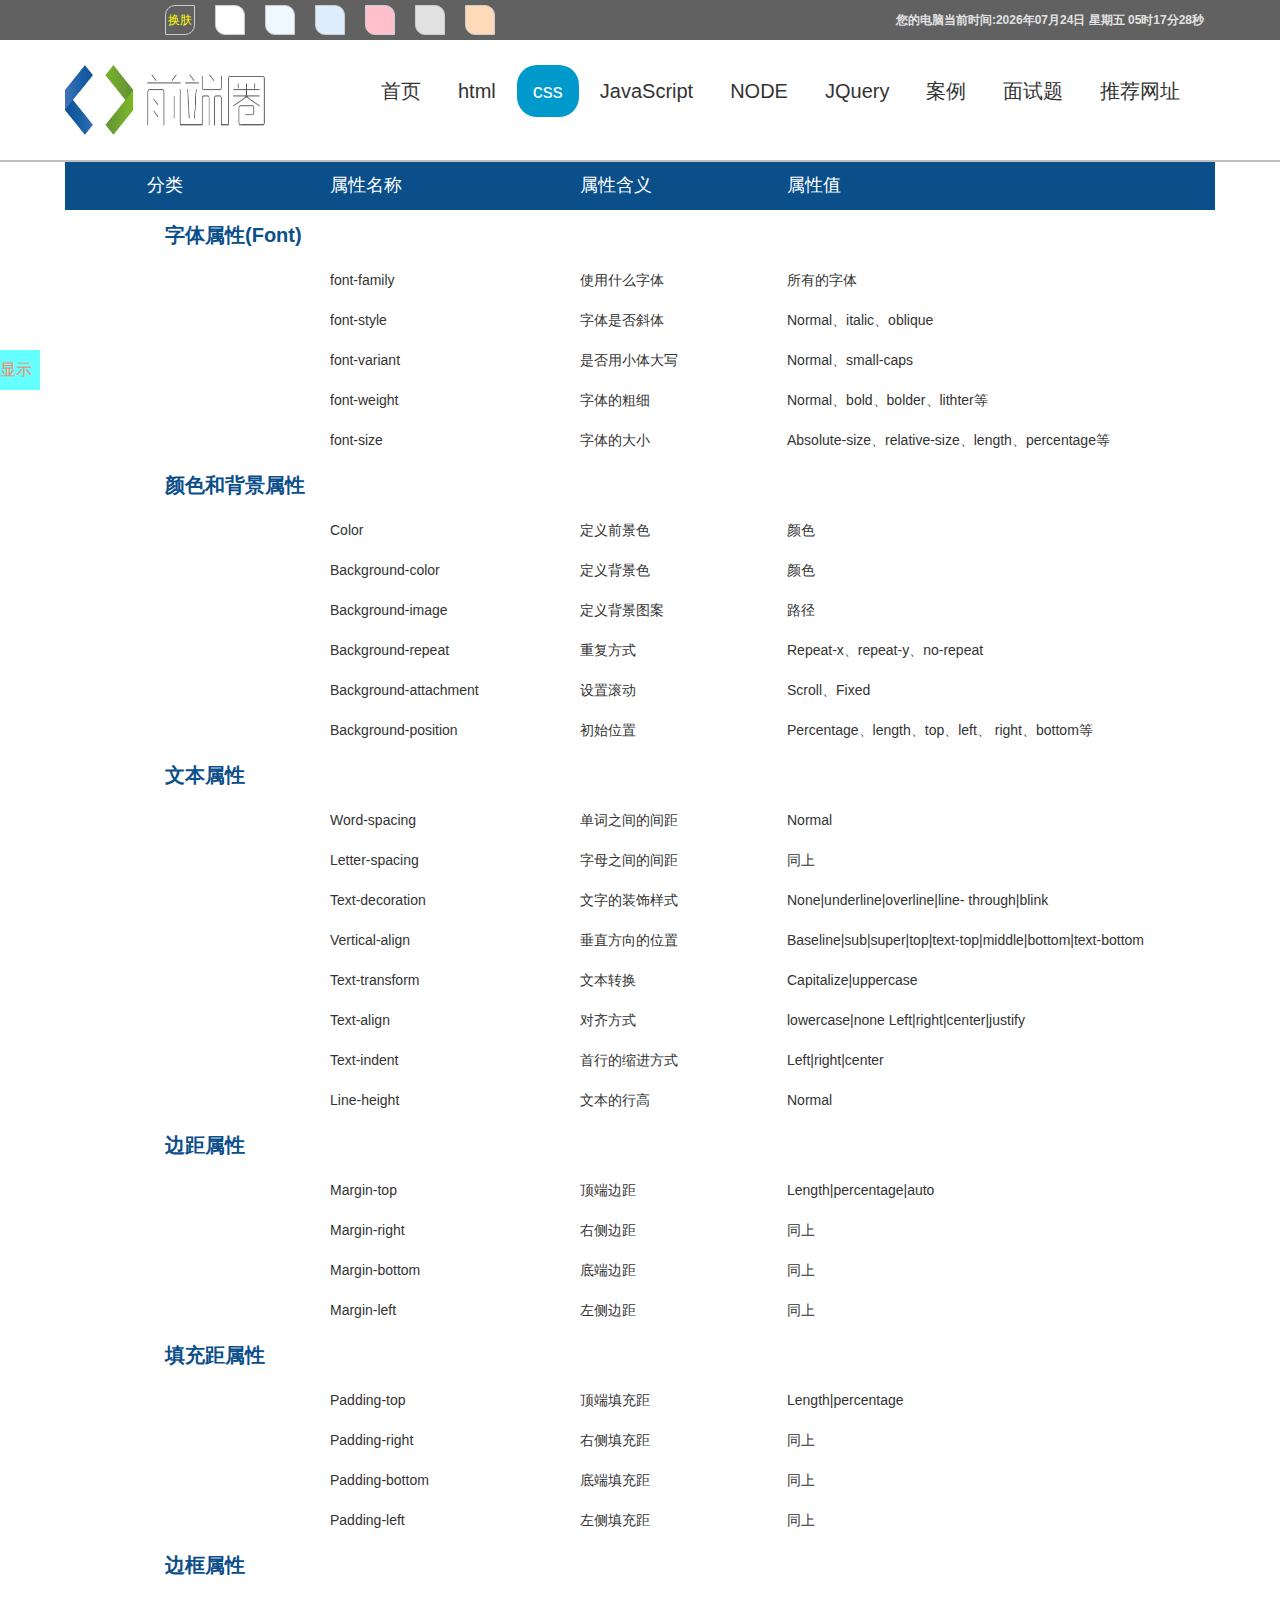
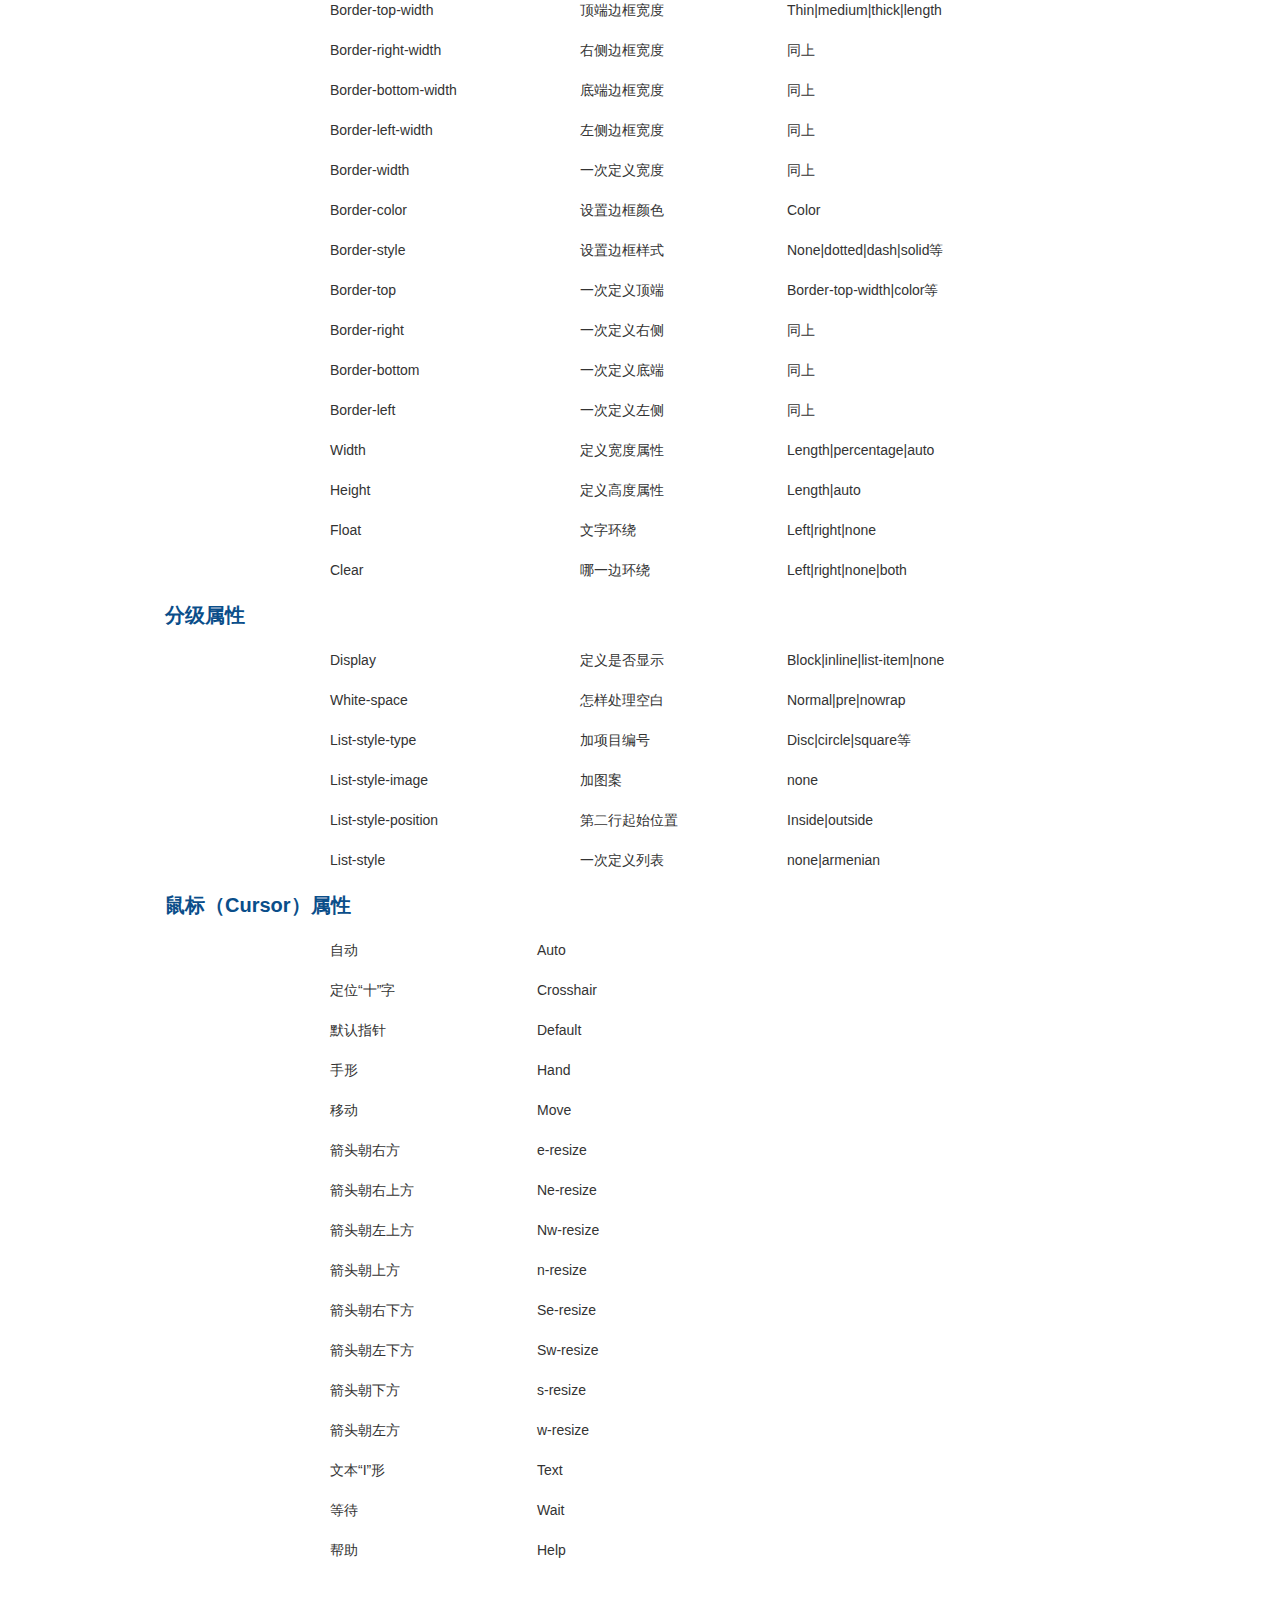
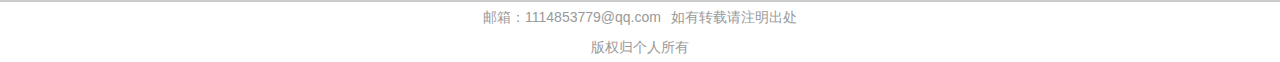
==== css.html @ 02173a92 "one" ====
<!DOCTYPE html>
<html>
<head lang="en">
    <meta charset="UTF-8">
    <title>前端圈</title>
    <meta name="description" content="主要交流前端技术，JS,css,node.js，JQ，html，放松时刻设有：新闻，音乐，游戏，购物，还有跟多的技术交流平台推荐">
    <meta name="keywords" content="前端圈,前端,html，JS,css,node.js,前端圈首页,web交流,JQ,animate，bootcss.js,html5,javascript,面试题">
    <meta name="application-name" content="前端圈">
    <link rel="stylesheet" href="css/transit.css" type="text/css"/>
    <link rel="stylesheet" href="css/css.css" type="text/css"/>
    <link rel="stylesheet" href="css/1.0.7/iconfont.css" type="text/css"/>
    <link rel="shortcut icon" href="img/ico.ico">
    <script src="js/utils.js" type="text/javascript"></script>
</head>
<body class="bg" id="body">
<div class="min_width title bg0" id="title">
    <div class="min_width bg" id="top">
        <div class="width head ">
            <div class="clList clear">
                <span>换肤</span>
                <ul class="clear" id="clList">
                    <li class="bg0" style="border-color:yellow "></li>
                    <li class="bg1"></li>
                    <li class="bg2"></li>
                    <li class="bg3"></li>
                    <li class="bg4"></li>
                    <li class="bg5"></li>
                </ul>
            </div>
            <div class="deta" id="deta">
                <span>您的电脑当前时间:</span><b>2016年06月11日 星期六 23时36分18秒</b>
            </div>
        </div>
    </div>
    <div class="width header" >
        <div class="width">
            <div class="clear nav">
                <h1 class="logo fl" alt="前端 css js javascript node.js Jquery">
                    <a id="logo" href="index.html" alt="前端 css js javascript node.js Jquery" title="前端 css js javascript node Jquery">
                        <img src="img/logo.png" alt="logo 前端 css js" title="前端 css js"/>
                    </a>
                </h1>
                <ul class="navList fl" id="navList">
                    <li><a class="a1" href="index.html">首页</a></li>
                    <li><a class="a1" href="html.html">html</a></li>
                    <li class="bg"><a class="bg a1" href="css.html">css</a></li>
                    <li><a class="a1" href="js.html">JavaScript</a></li>
                    <li><a class="a1" href="node.html">NODE</a></li>
                    <li><a class="a1" href="kj.html">JQuery</a></li>
                    <li><a class="a1" href="dome.html">案例</a></li>
                    <li class="xiaList" id="xiaList1">
                        <a class="a1" href="javascript:;">面试题</a>
                        <div id="span1" class="span1">
                            <a  href="http://www.nowcoder.com/ta/js-assessment" target="_blank">牛客网</a>
                            <a href="http://bbs.blueidea.com/thread-3107428-1-1.html" target="_blank">蓝色理想</a>
                            <a  href="http://www.doc88.com/p-7876115384319.html" target="_blank">道客巴巴</a>
                            <a  href="http://www.doc88.com/p-7876115384319.html" target="_blank">面试手册</a>
                            <a href="http://www.cnblogs.com/wolm/p/3624930.html" target="_blank">博客园</a>
                            <a  href="http://udn.yyuap.com/portal.php?mod=topic&topicid=1#portal_block_327_content" target="_blank">H5</a>
                            <a  href="http://www.imooc.com/?from=360ppc" target="_blank">慕课网</a>
                            <a href="http://blog.csdn.net/web/index.html" target="_blank">博客</a>
                            <a  href="http://guoyongfeng.github.io/idoc/" target="_blank">技术博客</a>
                            <a  href="http://tool.css-js.com/" target="_blank">代码压缩</a>
                            <a  href="http://www.ico.la/" target="_blank">ico</a>
                        </div>
                    </li>
                    <li class="a1" id="xiaList2">
                        <a a class="a1" href="javascript:;">推荐网址</a>
                        <div id="span2" class="span1 span2">
                            <a href="https://cnodejs.org/" target="_blank">node社区</a>
                            <a href="http://nodeapi.ucdok.com/#/api/" target="_blank">node手册</a>
                            <a href="http://www.runoob.com/bootstrap/bootstrap-tutorial.html" target="_blank">bootcss中文</a>
                            <a href="http://www.runoob.com/angularjs/angularjs-tutorial.html" target="_blank">animate.css</a>
                            <a href="http://www.ngnice.com/" target="_blank">Angular</a>
                            <a href="https://github.com/ksky521/nodePPT" target="_blank">ppt制作</a>
                            <a href="http://www.1024i.com/demo/less/" target="_blank">less</a>
                            <a href="http://www.iconfont.cn/?spm=a313x.7781069.1998698872.1.B12klC" target="_blank">图标</a>
                            <a href="http://www.gulpjs.com.cn/" target="_blank">gulpjs</a>
                            <a href="http://webpackdoc.com/">webpack</a>
                            <a href="http://www.oschina.net/question/tag/npm">npm</a>
                        </div>
                    </li>
                </ul>
            </div>
        </div>
    </div>
</div>
<div class=" height clear">

</div>
<script src="js/transit.js" type="text/javascript"></script>

<div class="min_width">
    <div class="width">
        <div class="context">
            <div class="list" id="list">
                分类
                <div>
                    <a href="javascript:;">字体属性</a>
                    <a href="javascript:;">颜色和背景</a>
                    <a href="javascript:;">文本属性</a>
                    <a href="javascript:;">边距属性</a>
                    <a href="javascript:;">填充距属性</a>
                    <a href="javascript:;">边框属性</a>
                    <a href="javascript:;">分级属性</a>
                    <a class="aa" href="javascript:;">鼠标属性</a>
                </div>
            </div>
            <ul class="clear">
                <li class="he1">属性名称</li>
                <li class="he2">属性含义 </li>
                <li class="he3">属性值</li>
            </ul>
        </div>
    </div>
    <div class="width">
        <div class="con">
            <h4 id="con1">字体属性(Font)</h4>
            <div class="con1 clear">
                <div class="he1">
                    font-family <br/>
                    font-style<br/>
                    font-variant<br/>
                    font-weight<br/>
                    font-size<br/>
                </div>
                <div class="he2">
                    使用什么字体<br/>
                    字体是否斜体<br/>
                    是否用小体大写<br/>
                    字体的粗细<br/>
                    字体的大小<br/>
                </div>
                <div class="he3">
                    所有的字体<br/>
                    Normal、italic、oblique<br/>
                    Normal、small-caps<br/>
                    Normal、bold、bolder、lithter等<br/>
                    Absolute-size、relative-size、length、percentage等<br/>
                </div>
            </div>
            <h4 id="con2">颜色和背景属性</h4>
            <div class="con1 clear">
                <div class="he1">
                    Color <br/>
                    Background-color<br/>
                    Background-image<br/>
                    Background-repeat<br/>
                    Background-attachment<br/>
                    Background-position<br/>
                </div>
                <div class="he2">
                    定义前景色<br/>
                    定义背景色<br/>
                    定义背景图案<br/>
                    重复方式<br/>
                    设置滚动<br/>
                    初始位置<br/>
                </div>
                <div class="he3">
                    颜色<br/>
                    颜色<br/>
                    路径<br/>
                    Repeat-x、repeat-y、no-repeat<br/>
                    Scroll、Fixed<br/>
                    Percentage、length、top、left、 right、bottom等<br/>
                </div>
        </div>
            <h4 id="con3">文本属性</h4>
            <div class="con1 clear">
                <div class="he1">
                    Word-spacing <br/>
                    Letter-spacing<br/>
                    Text-decoration<br/>
                    Vertical-align<br/>
                    Text-transform<br/>
                    Text-align<br/>
                    Text-indent<br/>
                    Line-height<br/>
                </div>
                <div class="he2">
                    单词之间的间距<br/>
                    字母之间的间距<br/>
                    文字的装饰样式<br/>
                    垂直方向的位置<br/>
                    文本转换<br/>
                    对齐方式<br/>
                    首行的缩进方式<br/>
                    文本的行高<br/>
                </div>
                <div class="he3">
                    Normal<br/>
                    同上<br/>
                    None|underline|overline|line- through|blink<br/>
                    Baseline|sub|super|top|text-top|middle|bottom|text-bottom<br/>
                    Capitalize|uppercase<br/>
                    lowercase|none Left|right|center|justify<br/>
                    Left|right|center <br/>
                    Normal<br/>
                </div>
            </div>
            <h4 id="con4">边距属性</h4>
            <div class="con1 clear">
                <div class="he1">
                    Margin-top<br/>
                    Margin-right<br/>
                    Margin-bottom<br/>
                    Margin-left<br/>
                </div>
                <div class="he2">
                    顶端边距<br/>
                    右侧边距<br/>
                    底端边距<br/>
                    左侧边距<br/>
                </div>
                <div class="he3">
                    Length|percentage|auto<br/>
                    同上<br/>
                    同上<br/>
                    同上<br/>
                </div>
            </div>
            <h4 id="con5">填充距属性</h4>
            <div class="con1 clear">
                <div class="he1">
                    Padding-top<br/>
                    Padding-right<br/>
                    Padding-bottom<br/>
                    Padding-left<br/>
                </div>
                <div class="he2">
                    顶端填充距<br/>
                    右侧填充距<br/>
                    底端填充距<br/>
                    左侧填充距<br/>
                </div>
                <div class="he3">
                    Length|percentage<br/>
                    同上<br/>
                    同上<br/>
                    同上<br/>
                </div>
            </div>
            <h4 id="con6">边框属性</h4>
            <div class="con1 clear">
                <div class="he1">
                    Border-top-width<br/>
                    Border-right-width<br/>
                    Border-bottom-width<br/>
                    Border-left-width<br/>
                    Border-width<br/>
                    Border-color<br/>
                    Border-style<br/>
                    Border-top<br/>
                    Border-right<br/>
                    Border-bottom<br/>
                    Border-left<br/>
                    Width<br/>
                    Height<br/>
                    Float<br/>
                    Clear<br/>
                </div>
                <div class="he2">
                    顶端边框宽度<br/>
                    右侧边框宽度<br/>
                    底端边框宽度<br/>
                    左侧边框宽度<br/>
                    一次定义宽度<br/>
                    设置边框颜色<br/>
                    设置边框样式<br/>
                    一次定义顶端<br/>
                    一次定义右侧<br/>
                    一次定义底端<br/>
                    一次定义左侧<br/>
                    定义宽度属性<br/>
                    定义高度属性<br/>
                    文字环绕<br/>
                    哪一边环绕<br/>
                </div>
                <div class="he3">
                    Thin|medium|thick|length<br/>
                    同上<br/>
                    同上<br/>
                    同上<br/>
                    同上<br/>
                    Color<br/>
                    None|dotted|dash|solid等<br/>
                    Border-top-width|color等<br/>
                    同上<br/>
                    同上<br/>
                    同上<br/>
                    Length|percentage|auto<br/>
                    Length|auto<br/>
                    Left|right|none<br/>
                    Left|right|none|both<br/>
                </div>
            </div>
            <h4 id="con7">分级属性</h4>
            <div class="con1 clear">
                <div class="he1">
                    Display<br/>
                    White-space<br/>
                    List-style-type<br/>
                    List-style-image<br/>
                    List-style-position<br/>
                    List-style<br/>
                </div>
                <div class="he2">
                    定义是否显示<br/>
                    怎样处理空白<br/>
                    加项目编号<br/>
                    加图案<br/>
                    第二行起始位置<br/>
                    一次定义列表<br/>
                </div>
                <div class="he3">
                    Block|inline|list-item|none<br/>
                    Normal|pre|nowrap <br/>
                    Disc|circle|square等<br/>
                    none<br/>
                    Inside|outside<br/>
                    none|armenian <br/>
                </div>
            </div>
            <h4 id="con8">鼠标（Cursor）属性</h4>
            <div class="con1 clear">
                <div class="he1">

                </div>
                <div class="he2">
                    自动<br/>
                    定位“十”字<br/>
                    默认指针<br/>
                    手形<br/>
                    移动<br/>
                    箭头朝右方<br/>
                    箭头朝右上方<br/>
                    箭头朝左上方<br/>
                    箭头朝上方<br/>
                    箭头朝右下方<br/>
                    箭头朝左下方<br/>
                    箭头朝下方<br/>
                    箭头朝左方<br/>
                    文本“I”形 <br/>
                    等待 <br/>
                    帮助<br/>
                </div>
                <div class="he3">
                    Auto<br/>
                    Crosshair<br/>
                    Default<br/>
                    Hand<br/>
                    Move<br/>
                    e-resize<br/>
                    Ne-resize<br/>
                    Nw-resize<br/>
                    n-resize<br/>
                    Se-resize<br/>
                    Sw-resize<br/>
                    s-resize<br/>
                    w-resize<br/>
                    Text<br/>
                    Wait<br/>
                    Help<br/>
                </div>
            </div>
    </div>
    </div>
</div>
<div class="min_width bottm" id="bottmS">
    <div class="width">
        <p>邮箱：1114853779@qq.com<span>如有转载请注明出处</span></p>
        <p>版权归个人所有</p>
    </div>
    </div>
</div>
<div class="lefts" id="lefts">
    <h3 class="h3" id="h3">点击显示</h3>
    <ul>
        <li>
            <i class="icon Hui-iconfont">&#xe6e6;</i>
            <a href="http://v.qq.com/" target="_blank">视频</a>
        </li>
        <li>
            <i class="icon Hui-iconfont">&#xe60f;</i>
            <a href="http://music.baidu.com/" target="_blank">音乐</a>
        </li>
        <li>
            <i class="icon Hui-iconfont">&#xe616;</i>
            <a href="http://toutiao.com/" target="_blank">新闻</a>
        </li>
        <li>
            <i class="icon Hui-iconfont">&#xe673;</i>
            <a href="http://www.jd.com/" target="_blank">京东</a>
        </li>
        <li>
            <i class="icon Hui-iconfont">&#xe6c1;</i>
            <a href="http://xiaoyouxi.360.cn/?src=youxi" target="_blank">游戏</a>
        </li>
    </ul>
</div>
<div class="top" id="linkTo" style="display: none" title="回到顶部"></div></body>
</html>
<script src="js/css.js" type="text/javascript"></script>
---- css/transit.css ----
@charset "utf-8";html,body{background:#fff}html,body,h1,h2,h3,h4,h5,h6,hr,p,blockquote,dl,dt,dd,ul,ol,li,pre,form,fieldset,iframe,label,button,input,textarea,th,td,a,i,b,u{font-size:12px;margin:0;padding:0;font-family:"\5FAE\8F6F\96C5\9ED1",Helvetica,sans-serif;color:#333}h1,h2,h3,h4,h5,h6{font-size:100%}address,cite,dfn,var{font-style:normal}code,kbd,pre,samp,tt{font-family:"Courier New",Courier,monospace}small{font-size:12px}ul,ol{list-style:none}a{text-decoration:none}a:hover,a:visited,a:link,a:active{text-decoration:none}fieldset,img,button{border:0}button,input,select,textarea{font-size:100%}img,iframe,table,form{border:0;vertical-align:top}table{border-collapse:collapse;border-spacing:0}hr{border:0;height:1px}.fl{float:left}.fr{float:right}.clear{zoom:1}.clear:after,.clear:before{content:"";display:block;height:0;visibility:hidden}.clear:after{clear:both}.min_width{width:100%;min-width:1200px}.width{margin:0 auto;width:1150px}.title{-moz-user-select:none;-khtml-user-select:none;-webkit-user-select:none;user-select:none;position:fixed;z-index:50;background:#fff;padding-bottom:15px;border-bottom:2px solid silver}.title div.bg{height:40px;background:#616161;position:relative;margin-bottom:15px}.title .head{height:40px;line-height:40px;background:#616161;position:relative;margin-bottom:15px;overflow:hidden}.title .head .clList span{margin-left:100px}.title .head .clList span,.title .head .clList ul{float:left}.title .head .clList ul{width:300px}.title .head .clList span,.title .head .clList ul li{margin-top:5px;display:block;width:28px;height:28px;border:1px solid #ccc}.title .head .clList ul li{float:left;margin-left:20px;border-bottom-left-radius:10px;border-top-right-radius:10px;cursor:pointer;overflow:hidden}.bg0{background:#fff}.bg1{background:aliceblue}.bg2{background:#ddedfb}.bg3{background:pink}.bg4{background:#e1e1e1}.bg5{background:peachpuff}.title .head .clList span{border-bottom-right-radius:10px;border-top-left-radius:10px;line-height:28px;text-align:center;color:yellow}.deta{width:330px;height:40px;line-height:40px;text-align:center;position:absolute;right:0;top:0}.deta span,.deta b{font-weight:700;font-style:normal;font-size:12px;color:#e1e1e1}.header .nav{padding:10px 0;width:100%;height:70px}.header .nav .logo{width:200px;height:70px;margin-right:100px}.header .nav .logo a,.header .nav .logo a img{display:block;width:100%;height:100%}.header .nav .navList{width:850px;height:100%}.header .nav .navList li{position:relative;float:left;margin-right:5px;border:1px solid transparent;border-radius:20px;background:0}.header .nav .navList li .a1{display:block;padding:0 14px;font-size:20px;border:1px solid transparent;height:48px;line-height:48px;border-radius:20px;background:0;overflow:hidden}.header .nav .navList li:hover{background:#09c}.header .nav .navList li:hover .a1{color:#fff}.header .nav .navList li.bg{background:#09c}.header .nav .navList li a.bg{color:#fff}.header .nav .navList li .span1{padding-top:3px;position:absolute;top:50px;left:0;width:100%;height:0;overflow:hidden}.header .nav .navList .span1{width:90px}.header .nav .navList .span1 a{width:88px}.header .nav .navList .span2{width:110px}.header .nav .navList .span2 a{width:108px}.header .nav .navList .span1 a{display:block;margin-top:3px;text-align:center;font-size:16px;line-height:38px;height:38px;border:1px solid #e1e1e1;border-radius:10px;background:#fff}.header .nav .navList .span1 a:hover{background:#09c;color:#fff;overflow:hidden}.height{width:100%;height:160px;overflow:hidden}.height h1,.height h2,.height h3,.height h4,.height h5,.height h6{width:20px;height:20px;float:left;font-size:12px;overflow:hidden}.bottm{margin-top:30px;text-align:center;border-top:2px solid #ccc}.bottm a{font-size:16px;line-height:50px;padding:0 10px}.bottm a:hover{color:#f68666}.bottm p{font-size:14px;line-height:30px;color:#999}.bottm p span{margin-left:10px}.left,.top,.right{position:fixed}.top{display:none;right:140px;bottom:60px;width:40px;height:40px;text-align:center;line-height:20px;background:url("../img/top.png") no-repeat;background-position:-172px -48px;color:#fff;opacity:.5;filter:alpha(opacity=50)}.top:hover{opacity:1;filter:alpha(opacity=100)}.lefts{width:80px;position:fixed;left:0;top:50%;margin-top:-100px;-moz-user-select:none;-khtml-user-select:none;-webkit-user-select:none;user-select:none}.lefts h3{position:absolute;top:0;left:-40px;text-align:center;height:40px;width:80px;line-height:40px;font-size:16px;color:#f68666;background:#6ff;cursor:pointer;font-weight:500}.lefts ul{width:80px;position:absolute;top:40px;left:-80px;background:#6ff;height:40px;overflow:hidden}.lefts li{width:100%;height:40px;line-height:40px;text-align:center}.lefts li i{font-size:16px;color:#f68666}.lefts li a{margin-left:5px;font-size:16px;color:#f68666}.lefts li:hover,.lefts h3:hover{background:#c5c9cb}.lefts li:hover i,.left li:hover a{color:#fff}
---- css/css.css ----
@charset "UTF-8";.he1{width:240px;padding:0 5px}.he2{width:200px;padding:0 5px}.he3{width:400px;padding:0 2px}.context{position:relative;background:#0a4e8a}.context ul{margin-left:260px;height:50px}.context .list{position:absolute;top:0;left:50px;float:left;width:100px;height:100%;line-height:50px;text-align:center;font-size:18px;color:#fff;z-index:30}.context ul li{float:left;height:100%;line-height:50px;font-size:18px;color:#fff}.context .list div{position:absolute;top:49px;left:-1px;width:100px;border:1px solid #0a4e8a;border-top:1px solid #0a4e8a;overflow:hidden;height:0;display:none}.context .list div a{display:block;width:100%;height:39px;font-size:16px;background:#ebebeb;border-bottom:1px solid #0a4e8a;line-height:39px}.context .list:hover{background:#ebebeb;color:lightskyblue}.context .list div a.aa{border-bottom:0}.context .list div a:hover{background:#ff6700;color:#fff}.con h4{margin-left:100px;font-size:20px;color:#0a4e8a;line-height:50px}.con .con1{margin-left:260px}.con .con1 div{float:left;line-height:40px;font-size:14px;overflow:hidden;text-overflow:ellipsis;white-space:nowrap}.rights{-moz-user-select:none;-khtml-user-select:none;-webkit-user-select:none;user-select:none;position:fixed;top:50%;right:20px;width:120px;height:30px}.rights h3{font-size:16px;line-height:30px;text-align:right}.rights a{display:block;line-height:30px;font-size:14px;text-align:right;color:#ccc}.rights a:hover{color:#ff6700}
---- css/1.0.7/iconfont.css ----
/* -----------H-ui前端框架-------------
* iconfont.css v1.0.7
* http://www.h-ui.net/
* Created & Modified by guojunhui
* Date modified 2015.12.21
*
* Copyright 2013-2015 北京颖杰联创科技有限公司 All rights reserved.
* Licensed under MIT license.
* http://opensource.org/licenses/MIT
*
*/
ul,li{
  list-style: none;
}
@font-face {font-family: "Hui-iconfont";
  src: url('iconfont.eot'); /* IE9*/
  src: url('iconfont.eot?#iefix') format('embedded-opentype'), /* IE6-IE8 */
  url('iconfont.woff') format('woff'), /* chrome、firefox */
  url('iconfont.ttf') format('truetype'), /* chrome、firefox、opera、Safari, Android, iOS 4.2+*/
  url('iconfont.svg#Hui-iconfont') format('svg'); /* iOS 4.1- */
}

.Hui-iconfont {
  font-family:"Hui-iconfont" !important;
  font-style:normal;
  -webkit-font-smoothing: antialiased;
  -webkit-text-stroke-width: 0.2px;
  -moz-osx-font-smoothing: grayscale;
}
.Hui-iconfont-gotop:before { content: "\e684"; }
.Hui-iconfont-music:before { content: "\e60f"; }
.Hui-iconfont-tags:before { content: "\e64b"; }
.Hui-iconfont-pad:before { content: "\e64c"; }
.Hui-iconfont-lunzi:before { content: "\e64d"; }
.Hui-iconfont-jiandao:before { content: "\e64e"; }
.Hui-iconfont-xianshiqi:before { content: "\e64f"; }
.Hui-iconfont-zhaoxiangji:before { content: "\e650"; }
.Hui-iconfont-danfanxiangji:before { content: "\e651"; }
.Hui-iconfont-dayinji:before { content: "\e652"; }
.Hui-iconfont-user-zhanzhang:before { content: "\e653"; }
.Hui-iconfont-chajian:before { content: "\e654"; }
.Hui-iconfont-arrow1-bottom:before { content: "\e674"; }
.Hui-iconfont-arrow1-left:before { content: "\e678"; }
.Hui-iconfont-arrow1-top:before { content: "\e679"; }
.Hui-iconfont-arrow1-right:before { content: "\e67a"; }
.Hui-iconfont-jieri:before { content: "\e655"; }
.Hui-iconfont-face-weixiao:before { content: "\e656"; }
.Hui-iconfont-face-chijing:before { content: "\e657"; }
.Hui-iconfont-face-dai:before { content: "\e658"; }
.Hui-iconfont-face-shuaku:before { content: "\e659"; }
.Hui-iconfont-face-mogui:before { content: "\e65a"; }
.Hui-iconfont-face-ganga:before { content: "\e65b"; }
.Hui-iconfont-face-qin:before { content: "\e65c"; }
.Hui-iconfont-face-nu:before { content: "\e65d"; }
.Hui-iconfont-face-zhayan:before { content: "\e65e"; }
.Hui-iconfont-face-shengqi:before { content: "\e65f"; }
.Hui-iconfont-face-ma:before { content: "\e660"; }
.Hui-iconfont-face-bishi:before { content: "\e661"; }
.Hui-iconfont-face-maimeng:before { content: "\e662"; }
.Hui-iconfont-face-jingdai:before { content: "\e663"; }
.Hui-iconfont-face-yun:before { content: "\e664"; }
.Hui-iconfont-home2:before { content: "\e67f"; }
.Hui-iconfont-search2:before { content: "\e665"; }
.Hui-iconfont-share2:before { content: "\e666"; }
.Hui-iconfont-face:before { content: "\e668"; }
.Hui-iconfont-wuliu:before { content: "\e669"; }
.Hui-iconfont-dianpu:before { content: "\e66a"; }
.Hui-iconfont-chexiao:before { content: "\e66b"; }
.Hui-iconfont-zhongzuo:before { content: "\e66c"; }
.Hui-iconfont-zan:before { content: "\e66d"; }
.Hui-iconfont-cai:before { content: "\e66e"; }
.Hui-iconfont-yuyin3:before { content: "\e66f"; }
.Hui-iconfont-cart2-selected:before { content: "\e670"; }
.Hui-iconfont-weizhi:before { content: "\e671"; }
.Hui-iconfont-face-ku:before { content: "\e688"; }
.Hui-iconfont-down:before { content: "\e640"; }
.Hui-iconfont-cart2-man:before { content: "\e672"; }
.Hui-iconfont-card2-kong:before { content: "\e673"; }
.Hui-iconfont-luyin:before { content: "\e619"; }
.Hui-iconfont-html:before { content: "\e69f"; }
.Hui-iconfont-css:before { content: "\e6a0"; }
.Hui-iconfont-android:before { content: "\e6a2"; }
.Hui-iconfont-github:before { content: "\e6d1"; }
.Hui-iconfont-html5:before { content: "\e6d2"; }
.Hui-iconfont-huangguan:before { content: "\e6d3"; }
.Hui-iconfont-news:before { content: "\e616"; }
.Hui-iconfont-slider-right:before { content: "\e63d"; }
.Hui-iconfont-slider-left:before { content: "\e67d"; }
.Hui-iconfont-tuku:before { content: "\e613"; }
.Hui-iconfont-shuru:before { content: "\e647"; }
.Hui-iconfont-sanjiao:before { content: "\e67e"; }
.Hui-iconfont-share-renren:before { content: "\e6d8"; }
.Hui-iconfont-share-tweibo:before { content: "\e6d9"; }
.Hui-iconfont-arrow2-left:before { content: "\e6d4"; }
.Hui-iconfont-paixu:before { content: "\e675"; }
.Hui-iconfont-niming:before { content: "\e624"; }
.Hui-iconfont-add:before { content: "\e600"; }
.Hui-iconfont-root:before { content: "\e62d"; }
.Hui-iconfont-xuanzhong:before { content: "\e676"; }
.Hui-iconfont-weixuanzhong:before { content: "\e677"; }
.Hui-iconfont-arrow2-bottom:before { content: "\e6d5"; }
.Hui-iconfont-arrow2-top:before { content: "\e6d6"; }
.Hui-iconfont-like2:before { content: "\e648"; }
.Hui-iconfont-arrow2-right:before { content: "\e6d7"; }
.Hui-iconfont-shangyishou:before { content: "\e6db"; }
.Hui-iconfont-xiayishou:before { content: "\e6e3"; }
.Hui-iconfont-share-weixin:before { content: "\e694"; }
.Hui-iconfont-shenhe-tingyong:before { content: "\e631"; }
.Hui-iconfont-gouxuan2:before { content: "\e601"; }
.Hui-iconfont-selected:before { content: "\e617"; }
.Hui-iconfont-jianhao:before { content: "\e6a1"; }
.Hui-iconfont-user-group:before { content: "\e62b"; }
.Hui-iconfont-yiguanzhu:before { content: "\e680"; }
.Hui-iconfont-gengduo3:before { content: "\e6f9"; }
.Hui-iconfont-comment:before { content: "\e622"; }
.Hui-iconfont-tongji-zhu:before { content: "\e618"; }
.Hui-iconfont-like:before { content: "\e649"; }
.Hui-iconfont-shangjia:before { content: "\e6dc"; }
.Hui-iconfont-save:before { content: "\e632"; }
.Hui-iconfont-gongsi:before { content: "\e643"; }
.Hui-iconfont-system:before { content: "\e62e"; }
.Hui-iconfont-pifu:before { content: "\e62a"; }
.Hui-iconfont-menu:before { content: "\e667"; }
.Hui-iconfont-msg:before { content: "\e62f"; }
.Hui-iconfont-userid:before { content: "\e602"; }
.Hui-iconfont-cang-selected:before { content: "\e630"; }
.Hui-iconfont-yundown:before { content: "\e641"; }
.Hui-iconfont-help:before { content: "\e633"; }
.Hui-iconfont-chuku:before { content: "\e634"; }
.Hui-iconfont-picture:before { content: "\e646"; }
.Hui-iconfont-wenzhouyinxing:before { content: "\e6ed"; }
.Hui-iconfont-ad:before { content: "\e635"; }
.Hui-iconfont-fenlei:before { content: "\e681"; }
.Hui-iconfont-saoyisao:before { content: "\e682"; }
.Hui-iconfont-search:before { content: "\e683"; }
.Hui-iconfont-tuwenxiangqing:before { content: "\e685"; }
.Hui-iconfont-leijipingjia:before { content: "\e686"; }
.Hui-iconfont-hetong:before { content: "\e636"; }
.Hui-iconfont-tongji:before { content: "\e61a"; }
.Hui-iconfont-quanbudingdan:before { content: "\e687"; }
.Hui-iconfont-cang:before { content: "\e61b"; }
.Hui-iconfont-xiaoxi:before { content: "\e68a"; }
.Hui-iconfont-renwu:before { content: "\e637"; }
.Hui-iconfont-more:before { content: "\e68b"; }
.Hui-iconfont-zhizhao:before { content: "\e638"; }
.Hui-iconfont-fabu:before { content: "\e603"; }
.Hui-iconfont-shenhe-butongguo2:before { content: "\e6dd"; }
.Hui-iconfont-share-qq:before { content: "\e67b"; }
.Hui-iconfont-upload:before { content: "\e642"; }
.Hui-iconfont-add2:before { content: "\e604"; }
.Hui-iconfont-jiesuo:before { content: "\e605"; }
.Hui-iconfont-zhongtumoshi:before { content: "\e68c"; }
.Hui-iconfont-datumoshi:before { content: "\e68d"; }
.Hui-iconfont-face2:before { content: "\e68e"; }
.Hui-iconfont-huanyipi:before { content: "\e68f"; }
.Hui-iconfont-shijian:before { content: "\e690"; }
.Hui-iconfont-feedback:before { content: "\e691"; }
.Hui-iconfont-feedback2:before { content: "\e692"; }
.Hui-iconfont-share-pengyouquan:before { content: "\e693"; }
.Hui-iconfont-zan2:before { content: "\e697"; }
.Hui-iconfont-arrow3-bottom:before { content: "\e698"; }
.Hui-iconfont-arrow3-top:before { content: "\e699"; }
.Hui-iconfont-arrow3-right:before { content: "\e69a"; }
.Hui-iconfont-arrow3-left:before { content: "\e69b"; }
.Hui-iconfont-more2:before { content: "\e69c"; }
.Hui-iconfont-cang2-selected:before { content: "\e69d"; }
.Hui-iconfont-cang2:before { content: "\e69e"; }
.Hui-iconfont-dangan:before { content: "\e639"; }
.Hui-iconfont-money:before { content: "\e63a"; }
.Hui-iconfont-share-weibo:before { content: "\e6da"; }
.Hui-iconfont-email:before { content: "\e63b"; }
.Hui-iconfont-tongji-xian:before { content: "\e61c"; }
.Hui-iconfont-bank:before { content: "\e628"; }
.Hui-iconfont-home:before { content: "\e625"; }
.Hui-iconfont-user:before { content: "\e62c"; }
.Hui-iconfont-log:before { content: "\e623"; }
.Hui-iconfont-pages:before { content: "\e626"; }
.Hui-iconfont-sim:before { content: "\e629"; }
.Hui-iconfont-tingzhi:before { content: "\e6e4"; }
.Hui-iconfont-dengdai:before { content: "\e606"; }
.Hui-iconfont-user-add:before { content: "\e607"; }
.Hui-iconfont-copy:before { content: "\e6ea"; }
.Hui-iconfont-file:before { content: "\e63e"; }
.Hui-iconfont-share-douban:before { content: "\e67c"; }
.Hui-iconfont-share-zhihu:before { content: "\e689"; }
.Hui-iconfont-daochu:before { content: "\e644"; }
.Hui-iconfont-daoru:before { content: "\e645"; }
.Hui-iconfont-weigouxuan2:before { content: "\e608"; }
.Hui-iconfont-phone:before { content: "\e696"; }
.Hui-iconfont-bold:before { content: "\e6e7"; }
.Hui-iconfont-manage2:before { content: "\e63c"; }
.Hui-iconfont-edit:before { content: "\e6df"; }
.Hui-iconfont-del2:before { content: "\e609"; }
.Hui-iconfont-duigou:before { content: "\e6e8"; }
.Hui-iconfont-chongqi:before { content: "\e6f7"; }
.Hui-iconfont-avatar:before { content: "\e60a"; }
.Hui-iconfont-del:before { content: "\e60b"; }
.Hui-iconfont-edit2:before { content: "\e60c"; }
.Hui-iconfont-zanting:before { content: "\e6e5"; }
.Hui-iconfont-apple:before { content: "\e64a"; }
.Hui-iconfont-guangdayinxing:before { content: "\e6f0"; }
.Hui-iconfont-minshengyinxing:before { content: "\e6f4"; }
.Hui-iconfont-xiajia:before { content: "\e6de"; }
.Hui-iconfont-manage:before { content: "\e61d"; }
.Hui-iconfont-user2:before { content: "\e60d"; }
.Hui-iconfont-code:before { content: "\e6ee"; }
.Hui-iconfont-cut:before { content: "\e6ef"; }
.Hui-iconfont-link:before { content: "\e6f1"; }
.Hui-iconfont-new:before { content: "\e6f2"; }
.Hui-iconfont-ordered-list:before { content: "\e6f3"; }
.Hui-iconfont-unordered-list:before { content: "\e6f5"; }
.Hui-iconfont-share-qzone:before { content: "\e6c8"; }
.Hui-iconfont-suoding:before { content: "\e60e"; }
.Hui-iconfont-tel2:before { content: "\e6a3"; }
.Hui-iconfont-order:before { content: "\e627"; }
.Hui-iconfont-shujutongji:before { content: "\e61e"; }
.Hui-iconfont-del3:before { content: "\e6e2"; }
.Hui-iconfont-add3:before { content: "\e610"; }
.Hui-iconfont-add4:before { content: "\e61f"; }
.Hui-iconfont-key:before { content: "\e63f"; }
.Hui-iconfont-yuyin2:before { content: "\e6a4"; }
.Hui-iconfont-yuyin:before { content: "\e6a5"; }
.Hui-iconfont-close:before { content: "\e6a6"; }
.Hui-iconfont-xuanze:before { content: "\e6a7"; }
.Hui-iconfont-xuanzhong1:before { content: "\e6a8"; }
.Hui-iconfont-yiguanzhu1:before { content: "\e6a9"; }
.Hui-iconfont-share:before { content: "\e6aa"; }
.Hui-iconfont-zhuanfa:before { content: "\e6ab"; }
.Hui-iconfont-tianqi-duoyun:before { content: "\e6ac"; }
.Hui-iconfont-tianqi-mai:before { content: "\e6ad"; }
.Hui-iconfont-tianqi-qing:before { content: "\e6ae"; }
.Hui-iconfont-tianqi-wu:before { content: "\e6af"; }
.Hui-iconfont-tianqi-xue:before { content: "\e6b0"; }
.Hui-iconfont-tianqi-yin:before { content: "\e6b1"; }
.Hui-iconfont-tianqi-yu:before { content: "\e6b2"; }
.Hui-iconfont-daipingjia:before { content: "\e6b3"; }
.Hui-iconfont-vip-card2:before { content: "\e6b4"; }
.Hui-iconfont-jifen:before { content: "\e6b5"; }
.Hui-iconfont-youhuiquan:before { content: "\e6b6"; }
.Hui-iconfont-hongbao:before { content: "\e6b7"; }
.Hui-iconfont-cart-selected:before { content: "\e6b8"; }
.Hui-iconfont-cart-kong:before { content: "\e6b9"; }
.Hui-iconfont-jiangjia:before { content: "\e6ba"; }
.Hui-iconfont-liwu:before { content: "\e6bb"; }
.Hui-iconfont-caiqie:before { content: "\e6bc"; }
.Hui-iconfont-xuanzhuan:before { content: "\e6bd"; }
.Hui-iconfont-bigpic:before { content: "\e6be"; }
.Hui-iconfont-list:before { content: "\e6bf"; }
.Hui-iconfont-middle:before { content: "\e6c0"; }
.Hui-iconfont-hot:before { content: "\e6c1"; }
.Hui-iconfont-paishe:before { content: "\e6c2"; }
.Hui-iconfont-hot1:before { content: "\e6c3"; }
.Hui-iconfont-new1:before { content: "\e6c4"; }
.Hui-iconfont-xiaoxi1:before { content: "\e6c5"; }
.Hui-iconfont-canshu:before { content: "\e6c6"; }
.Hui-iconfont-tel:before { content: "\e6c7"; }
.Hui-iconfont-dingwei:before { content: "\e6c9"; }
.Hui-iconfont-hongbao2:before { content: "\e6ca"; }
.Hui-iconfont-2code:before { content: "\e6cb"; }
.Hui-iconfont-vip:before { content: "\e6cc"; }
.Hui-iconfont-tishi:before { content: "\e6cd"; }
.Hui-iconfont-dingyue:before { content: "\e6ce"; }
.Hui-iconfont-italic:before { content: "\e6e9"; }
.Hui-iconfont-yulan:before { content: "\e695"; }
.Hui-iconfont-usergroup2:before { content: "\e611"; }
.Hui-iconfont-goods:before { content: "\e620"; }
.Hui-iconfont-paixingbang:before { content: "\e6cf"; }
.Hui-iconfont-qingdaoyinxing:before { content: "\e6f6"; }
.Hui-iconfont-kefu:before { content: "\e6d0"; }
.Hui-iconfont-picture1:before { content: "\e612"; }
.Hui-iconfont-weigouxuan:before { content: "\e614"; }
.Hui-iconfont-fanqiang:before { content: "\e6fa"; }
.Hui-iconfont-shenhe-weitongguo:before { content: "\e6e0"; }
.Hui-iconfont-shenhe-tongguo:before { content: "\e6e1"; }
.Hui-iconfont-tongji-bing:before { content: "\e621"; }
.Hui-iconfont-gouxuan:before { content: "\e615"; }
.Hui-iconfont-jiansheyinxing:before { content: "\e6f8"; }
.Hui-iconfont-pay-weixin:before { content: "\e719"; }
.Hui-iconfont-pay-alipay-2:before { content: "\e71c"; }
.Hui-iconfont-beijingyinxing:before { content: "\e6fb"; }
.Hui-iconfont-guangdongfazhanyinxing:before { content: "\e703"; }
.Hui-iconfont-zhaoshangyinxing:before { content: "\e704"; }
.Hui-iconfont-zheshangyinxing:before { content: "\e712"; }
.Hui-iconfont-zhongguonongyeyinxing:before { content: "\e713"; }
.Hui-iconfont-cdbank:before { content: "\e714"; }
.Hui-iconfont-gengduo2:before { content: "\e716"; }
.Hui-iconfont-bofang:before { content: "\e6e6"; }
.Hui-iconfont-gengduo4:before { content: "\e717"; }
.Hui-iconfont-text-height:before { content: "\e6fc"; }
.Hui-iconfont-text-width:before { content: "\e6fd"; }
.Hui-iconfont-underline:before { content: "\e6fe"; }
.Hui-iconfont-star:before { content: "\e6ff"; }
.Hui-iconfont-star-half:before { content: "\e700"; }
.Hui-iconfont-star-halfempty:before { content: "\e701"; }
.Hui-iconfont-star-o:before { content: "\e702"; }
.Hui-iconfont-font:before { content: "\e6ec"; }
.Hui-iconfont-hangzhouyinxing:before { content: "\e718"; }
.Hui-iconfont-jiaotongyinxing:before { content: "\e71a"; }
.Hui-iconfont-gengduo:before { content: "\e715"; }
.Hui-iconfont-avatar2:before { content: "\e705"; }
.Hui-iconfont-close2:before { content: "\e706"; }
.Hui-iconfont-about:before { content: "\e707"; }
.Hui-iconfont-phone-android:before { content: "\e708"; }
.Hui-iconfont-search1:before { content: "\e709"; }
.Hui-iconfont-comment1:before { content: "\e70a"; }
.Hui-iconfont-read:before { content: "\e70b"; }
.Hui-iconfont-feedback1:before { content: "\e70c"; }
.Hui-iconfont-practice:before { content: "\e70d"; }
.Hui-iconfont-align-center:before { content: "\e70e"; }
.Hui-iconfont-align-justify:before { content: "\e70f"; }
.Hui-iconfont-align-left:before { content: "\e710"; }
.Hui-iconfont-align-right:before { content: "\e711"; }
.Hui-iconfont-paste:before { content: "\e6eb"; }
.Hui-iconfont-pay-alipay-1:before { content: "\e71f"; }
.Hui-iconfont-pufayinxing:before { content: "\e71b"; }
.Hui-iconfont-gongshangyinxing:before { content: "\e71d"; }
.Hui-iconfont-huaxiayinxing:before { content: "\e71e"; }
.Hui-iconfont-youzhengyinxing:before { content: "\e721"; }
.Hui-iconfont-zhongguoyinxing:before { content: "\e722"; }
.Hui-iconfont-zhongxinyinxing:before { content: "\e723"; }
.Hui-iconfont-shanghaiyinxing:before { content: "\e724"; }
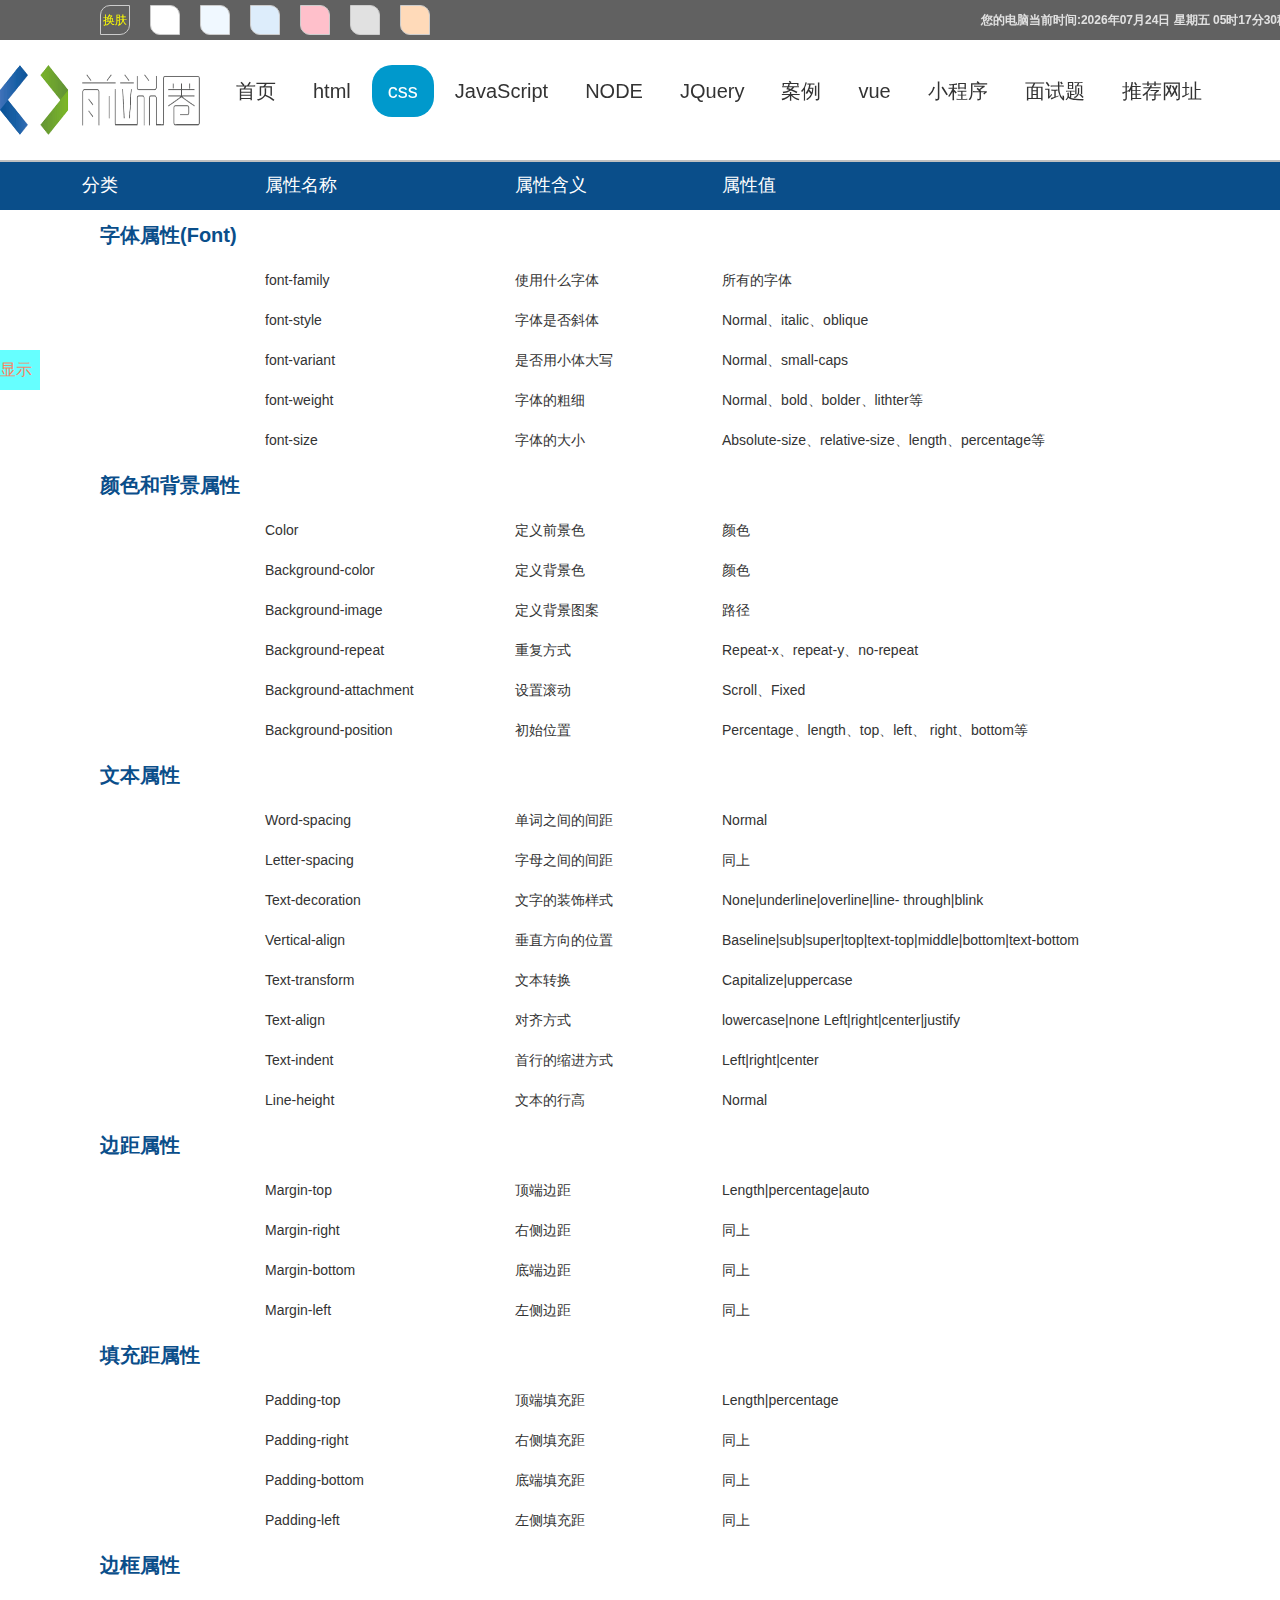
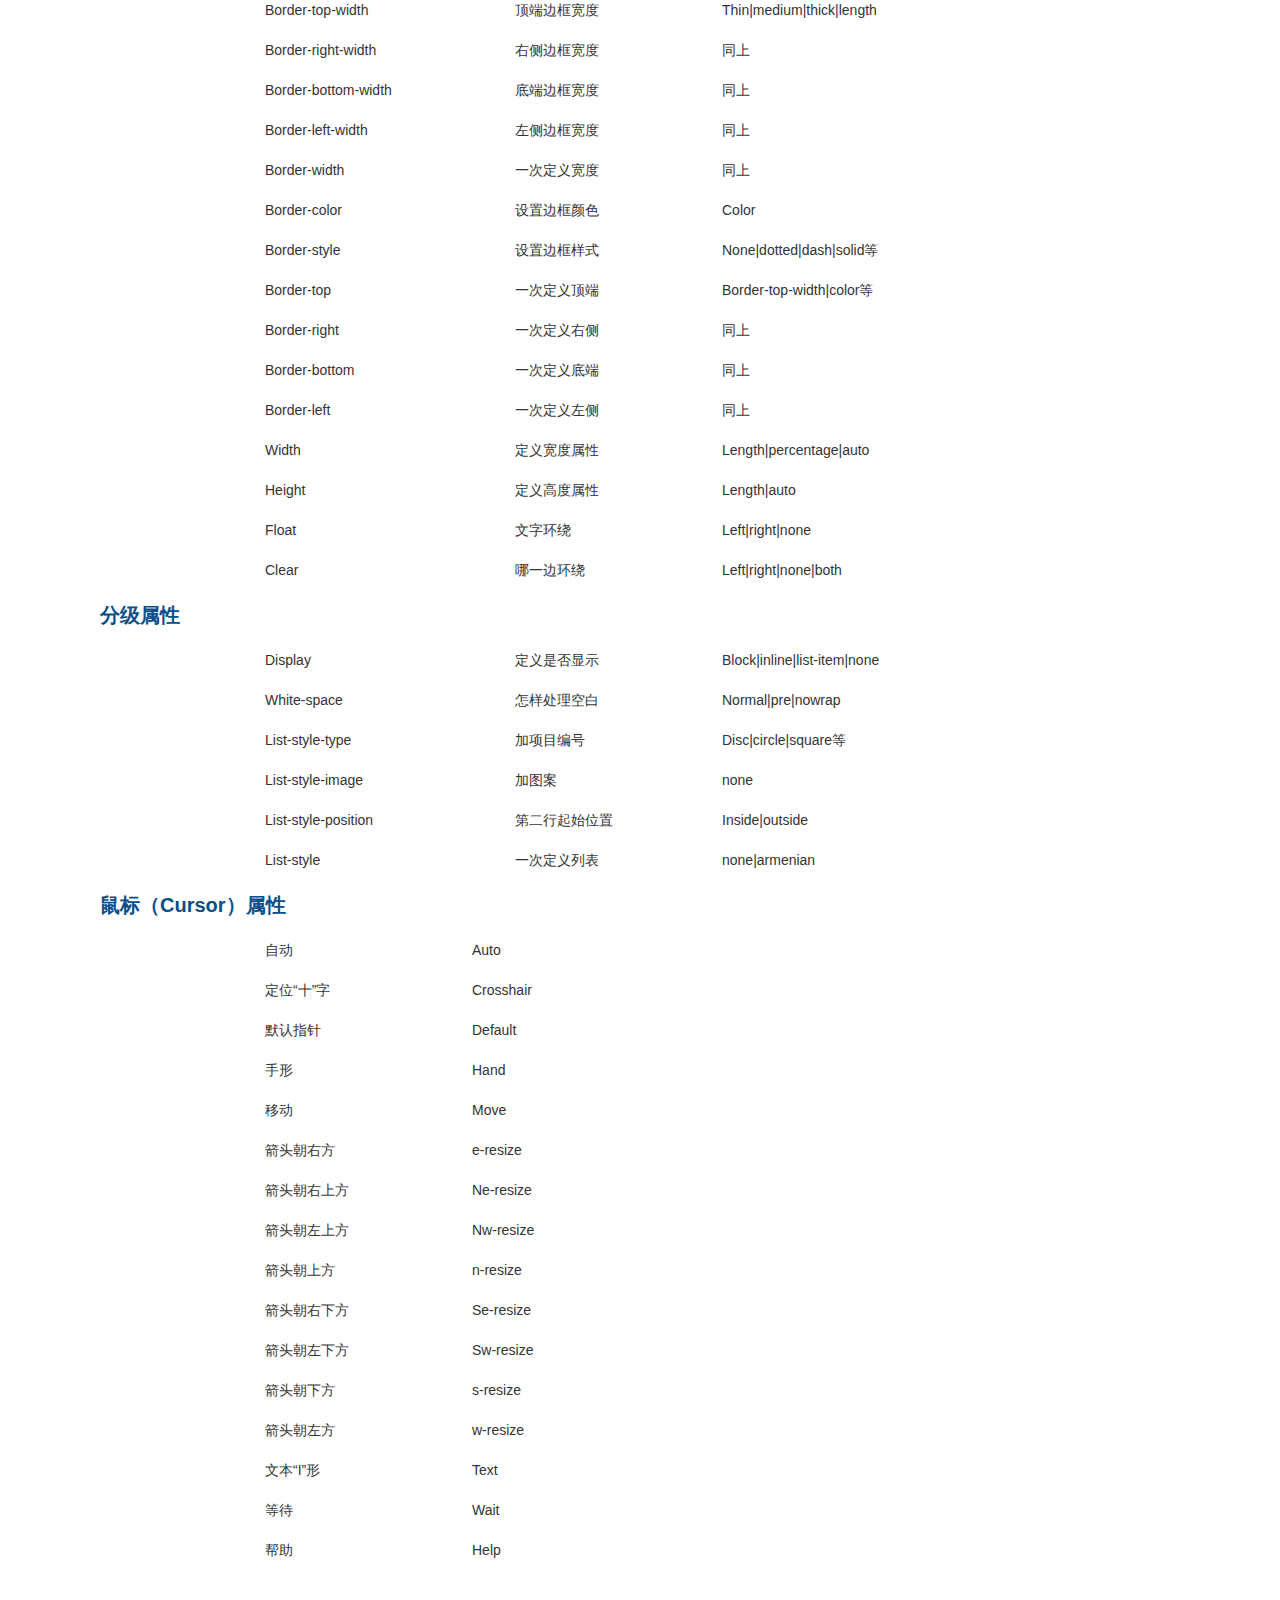
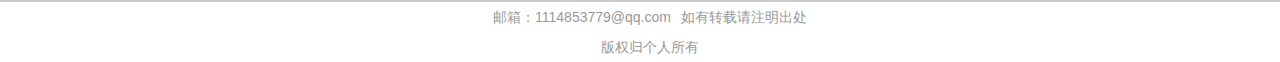
==== commit c18b3a98: "新增vue和小程序" ====
--- a/css.html
+++ b/css.html
@@ -48,6 +48,9 @@
                     <li><a class="a1" href="node.html">NODE</a></li>
                     <li><a class="a1" href="kj.html">JQuery</a></li>
                     <li><a class="a1" href="dome.html">案例</a></li>
+                    <li><a class="a1" href="vue1.html">vue</a></li>
+                    <li><a class="a1" href="xiaochengxu.html">小程序</a></li>
+
                     <li class="xiaList" id="xiaList1">
                         <a class="a1" href="javascript:;">面试题</a>
                         <div id="span1" class="span1">
--- a/css/transit.css
+++ b/css/transit.css
@@ -1 +1 @@
-@charset "utf-8";html,body{background:#fff}html,body,h1,h2,h3,h4,h5,h6,hr,p,blockquote,dl,dt,dd,ul,ol,li,pre,form,fieldset,iframe,label,button,input,textarea,th,td,a,i,b,u{font-size:12px;margin:0;padding:0;font-family:"\5FAE\8F6F\96C5\9ED1",Helvetica,sans-serif;color:#333}h1,h2,h3,h4,h5,h6{font-size:100%}address,cite,dfn,var{font-style:normal}code,kbd,pre,samp,tt{font-family:"Courier New",Courier,monospace}small{font-size:12px}ul,ol{list-style:none}a{text-decoration:none}a:hover,a:visited,a:link,a:active{text-decoration:none}fieldset,img,button{border:0}button,input,select,textarea{font-size:100%}img,iframe,table,form{border:0;vertical-align:top}table{border-collapse:collapse;border-spacing:0}hr{border:0;height:1px}.fl{float:left}.fr{float:right}.clear{zoom:1}.clear:after,.clear:before{content:"";display:block;height:0;visibility:hidden}.clear:after{clear:both}.min_width{width:100%;min-width:1200px}.width{margin:0 auto;width:1150px}.title{-moz-user-select:none;-khtml-user-select:none;-webkit-user-select:none;user-select:none;position:fixed;z-index:50;background:#fff;padding-bottom:15px;border-bottom:2px solid silver}.title div.bg{height:40px;background:#616161;position:relative;margin-bottom:15px}.title .head{height:40px;line-height:40px;background:#616161;position:relative;margin-bottom:15px;overflow:hidden}.title .head .clList span{margin-left:100px}.title .head .clList span,.title .head .clList ul{float:left}.title .head .clList ul{width:300px}.title .head .clList span,.title .head .clList ul li{margin-top:5px;display:block;width:28px;height:28px;border:1px solid #ccc}.title .head .clList ul li{float:left;margin-left:20px;border-bottom-left-radius:10px;border-top-right-radius:10px;cursor:pointer;overflow:hidden}.bg0{background:#fff}.bg1{background:aliceblue}.bg2{background:#ddedfb}.bg3{background:pink}.bg4{background:#e1e1e1}.bg5{background:peachpuff}.title .head .clList span{border-bottom-right-radius:10px;border-top-left-radius:10px;line-height:28px;text-align:center;color:yellow}.deta{width:330px;height:40px;line-height:40px;text-align:center;position:absolute;right:0;top:0}.deta span,.deta b{font-weight:700;font-style:normal;font-size:12px;color:#e1e1e1}.header .nav{padding:10px 0;width:100%;height:70px}.header .nav .logo{width:200px;height:70px;margin-right:100px}.header .nav .logo a,.header .nav .logo a img{display:block;width:100%;height:100%}.header .nav .navList{width:850px;height:100%}.header .nav .navList li{position:relative;float:left;margin-right:5px;border:1px solid transparent;border-radius:20px;background:0}.header .nav .navList li .a1{display:block;padding:0 14px;font-size:20px;border:1px solid transparent;height:48px;line-height:48px;border-radius:20px;background:0;overflow:hidden}.header .nav .navList li:hover{background:#09c}.header .nav .navList li:hover .a1{color:#fff}.header .nav .navList li.bg{background:#09c}.header .nav .navList li a.bg{color:#fff}.header .nav .navList li .span1{padding-top:3px;position:absolute;top:50px;left:0;width:100%;height:0;overflow:hidden}.header .nav .navList .span1{width:90px}.header .nav .navList .span1 a{width:88px}.header .nav .navList .span2{width:110px}.header .nav .navList .span2 a{width:108px}.header .nav .navList .span1 a{display:block;margin-top:3px;text-align:center;font-size:16px;line-height:38px;height:38px;border:1px solid #e1e1e1;border-radius:10px;background:#fff}.header .nav .navList .span1 a:hover{background:#09c;color:#fff;overflow:hidden}.height{width:100%;height:160px;overflow:hidden}.height h1,.height h2,.height h3,.height h4,.height h5,.height h6{width:20px;height:20px;float:left;font-size:12px;overflow:hidden}.bottm{margin-top:30px;text-align:center;border-top:2px solid #ccc}.bottm a{font-size:16px;line-height:50px;padding:0 10px}.bottm a:hover{color:#f68666}.bottm p{font-size:14px;line-height:30px;color:#999}.bottm p span{margin-left:10px}.left,.top,.right{position:fixed}.top{display:none;right:140px;bottom:60px;width:40px;height:40px;text-align:center;line-height:20px;background:url("../img/top.png") no-repeat;background-position:-172px -48px;color:#fff;opacity:.5;filter:alpha(opacity=50)}.top:hover{opacity:1;filter:alpha(opacity=100)}.lefts{width:80px;position:fixed;left:0;top:50%;margin-top:-100px;-moz-user-select:none;-khtml-user-select:none;-webkit-user-select:none;user-select:none}.lefts h3{position:absolute;top:0;left:-40px;text-align:center;height:40px;width:80px;line-height:40px;font-size:16px;color:#f68666;background:#6ff;cursor:pointer;font-weight:500}.lefts ul{width:80px;position:absolute;top:40px;left:-80px;background:#6ff;height:40px;overflow:hidden}.lefts li{width:100%;height:40px;line-height:40px;text-align:center}.lefts li i{font-size:16px;color:#f68666}.lefts li a{margin-left:5px;font-size:16px;color:#f68666}.lefts li:hover,.lefts h3:hover{background:#c5c9cb}.lefts li:hover i,.left li:hover a{color:#fff}+@charset "utf-8";html,body{background:#fff}html,body,h1,h2,h3,h4,h5,h6,hr,p,blockquote,dl,dt,dd,ul,ol,li,pre,form,fieldset,iframe,label,button,input,textarea,th,td,a,i,b,u{font-size:12px;margin:0;padding:0;font-family:"\5FAE\8F6F\96C5\9ED1",Helvetica,sans-serif;color:#333}h1,h2,h3,h4,h5,h6{font-size:100%}address,cite,dfn,var{font-style:normal}code,kbd,pre,samp,tt{font-family:"Courier New",Courier,monospace}small{font-size:12px}ul,ol{list-style:none}a{text-decoration:none}a:hover,a:visited,a:link,a:active{text-decoration:none}fieldset,img,button{border:0}button,input,select,textarea{font-size:100%}img,iframe,table,form{border:0;vertical-align:top}table{border-collapse:collapse;border-spacing:0}hr{border:0;height:1px}.fl{float:left}.fr{float:right}.clear{zoom:1}.clear:after,.clear:before{content:"";display:block;height:0;visibility:hidden}.clear:after{clear:both}.min_width{width:100%;min-width:1200px}.width{margin:0 auto;width:1300px}.title{-moz-user-select:none;-khtml-user-select:none;-webkit-user-select:none;user-select:none;position:fixed;z-index:50;background:#fff;padding-bottom:15px;border-bottom:2px solid silver}.title div.bg{height:40px;background:#616161;position:relative;margin-bottom:15px}.title .head{height:40px;line-height:40px;background:#616161;position:relative;margin-bottom:15px;overflow:hidden}.title .head .clList span{margin-left:100px}.title .head .clList span,.title .head .clList ul{float:left}.title .head .clList ul{width:300px}.title .head .clList span,.title .head .clList ul li{margin-top:5px;display:block;width:28px;height:28px;border:1px solid #ccc}.title .head .clList ul li{float:left;margin-left:20px;border-bottom-left-radius:10px;border-top-right-radius:10px;cursor:pointer;overflow:hidden}.bg0{background:#fff}.bg1{background:aliceblue}.bg2{background:#ddedfb}.bg3{background:pink}.bg4{background:#e1e1e1}.bg5{background:peachpuff}.title .head .clList span{border-bottom-right-radius:10px;border-top-left-radius:10px;line-height:28px;text-align:center;color:yellow}.deta{width:330px;height:40px;line-height:40px;text-align:center;position:absolute;right:0;top:0}.deta span,.deta b{font-weight:700;font-style:normal;font-size:12px;color:#e1e1e1}.header .nav{padding:10px 0;width:100%;height:70px}.header .nav .logo{width:200px;height:70px;margin-right:20px}.header .nav .logo a,.header .nav .logo a img{display:block;width:100%;height:100%}.header .nav .navList{width:1050px;height:100%}.header .nav .navList li{position:relative;float:left;margin-right:5px;border:1px solid transparent;border-radius:20px;background:0}.header .nav .navList li .a1{display:block;padding:0 14px;font-size:20px;border:1px solid transparent;height:48px;line-height:48px;border-radius:20px;background:0;overflow:hidden}.header .nav .navList li:hover{background:#09c}.header .nav .navList li:hover .a1{color:#fff}.header .nav .navList li.bg{background:#09c}.header .nav .navList li a.bg{color:#fff}.header .nav .navList li .span1{padding-top:3px;position:absolute;top:50px;left:0;width:100%;height:0;overflow:hidden}.header .nav .navList .span1{width:90px}.header .nav .navList .span1 a{width:88px}.header .nav .navList .span2{width:110px}.header .nav .navList .span2 a{width:108px}.header .nav .navList .span1 a{display:block;margin-top:3px;text-align:center;font-size:16px;line-height:38px;height:38px;border:1px solid #e1e1e1;border-radius:10px;background:#fff}.header .nav .navList .span1 a:hover{background:#09c;color:#fff;overflow:hidden}.height{width:100%;height:160px;overflow:hidden}.height h1,.height h2,.height h3,.height h4,.height h5,.height h6{width:20px;height:20px;float:left;font-size:12px;overflow:hidden}.bottm{margin-top:30px;text-align:center;border-top:2px solid #ccc}.bottm a{font-size:16px;line-height:50px;padding:0 10px}.bottm a:hover{color:#f68666}.bottm p{font-size:14px;line-height:30px;color:#999}.bottm p span{margin-left:10px}.left,.top,.right{position:fixed}.top{display:none;right:140px;bottom:60px;width:40px;height:40px;text-align:center;line-height:20px;background:url("../img/top.png") no-repeat;background-position:-172px -48px;color:#fff;opacity:.5;filter:alpha(opacity=50)}.top:hover{opacity:1;filter:alpha(opacity=100)}.lefts{width:80px;position:fixed;left:0;top:50%;margin-top:-100px;-moz-user-select:none;-khtml-user-select:none;-webkit-user-select:none;user-select:none}.lefts h3{position:absolute;top:0;left:-40px;text-align:center;height:40px;width:80px;line-height:40px;font-size:16px;color:#f68666;background:#6ff;cursor:pointer;font-weight:500}.lefts ul{width:80px;position:absolute;top:40px;left:-80px;background:#6ff;height:40px;overflow:hidden}.lefts li{width:100%;height:40px;line-height:40px;text-align:center}.lefts li i{font-size:16px;color:#f68666}.lefts li a{margin-left:5px;font-size:16px;color:#f68666}.lefts li:hover,.lefts h3:hover{background:#c5c9cb}.lefts li:hover i,.left li:hover a{color:#fff}